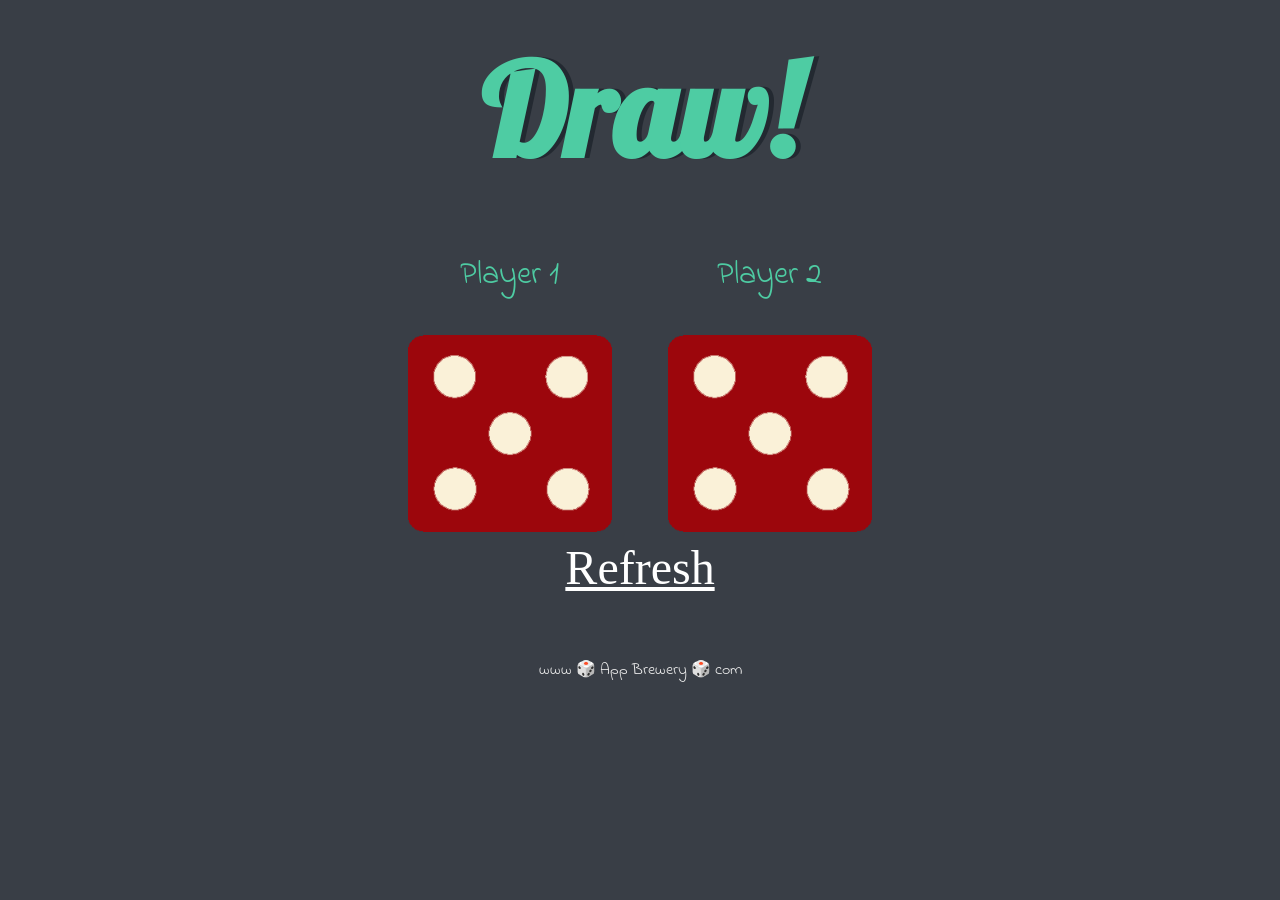
==== index.html @ 3c9428da "Rename dicee.html to index.html" ====
<!DOCTYPE html>
<html lang="en" dir="ltr">
  <head>
    <meta charset="utf-8" />
    <title>Dicee</title>
    <link rel="stylesheet" href="styles.css" />
    <link
      href="https://fonts.googleapis.com/css?family=Indie+Flower|Lobster"
      rel="stylesheet"
    />
  </head>
  <body>
    <div class="container">
      <h1>Refresh Me</h1>

      <div class="dice">
        <p>Player 1</p>
        <img class="img1" src="./images/dice6.png" />
      </div>

      <div class="dice">
        <p>Player 2</p>
        <img class="img2" src="./images/dice6.png" />
      </div>
    </div>
    <div class="refresh"><a href="dicee.html">Refresh</a></div>

    <footer>www 🎲 App Brewery 🎲 com</footer>

    <script src="index.js"></script>
  </body>
</html>
---- styles.css ----
.container {
  width: 70%;
  margin: auto;
  text-align: center;
}

.dice {
  text-align: center;
  display: inline-block;
}

body {
  background-color: #393e46;
}

h1 {
  margin: 30px;
  font-family: "Lobster", cursive;
  text-shadow: 5px 0 #232931;
  font-size: 8rem;
  color: #4ecca3;
}

p {
  font-size: 2rem;
  color: #4ecca3;
  font-family: "Indie Flower", cursive;
}

img {
  width: 80%;
}

footer {
  margin-top: 5%;
  color: #eeeeee;
  text-align: center;
  font-family: "Indie Flower", cursive;
}

.refresh {
  font-size: 3rem;
  width: 100%;
  text-align: center;
}
.refresh > a {
  color: white;
}
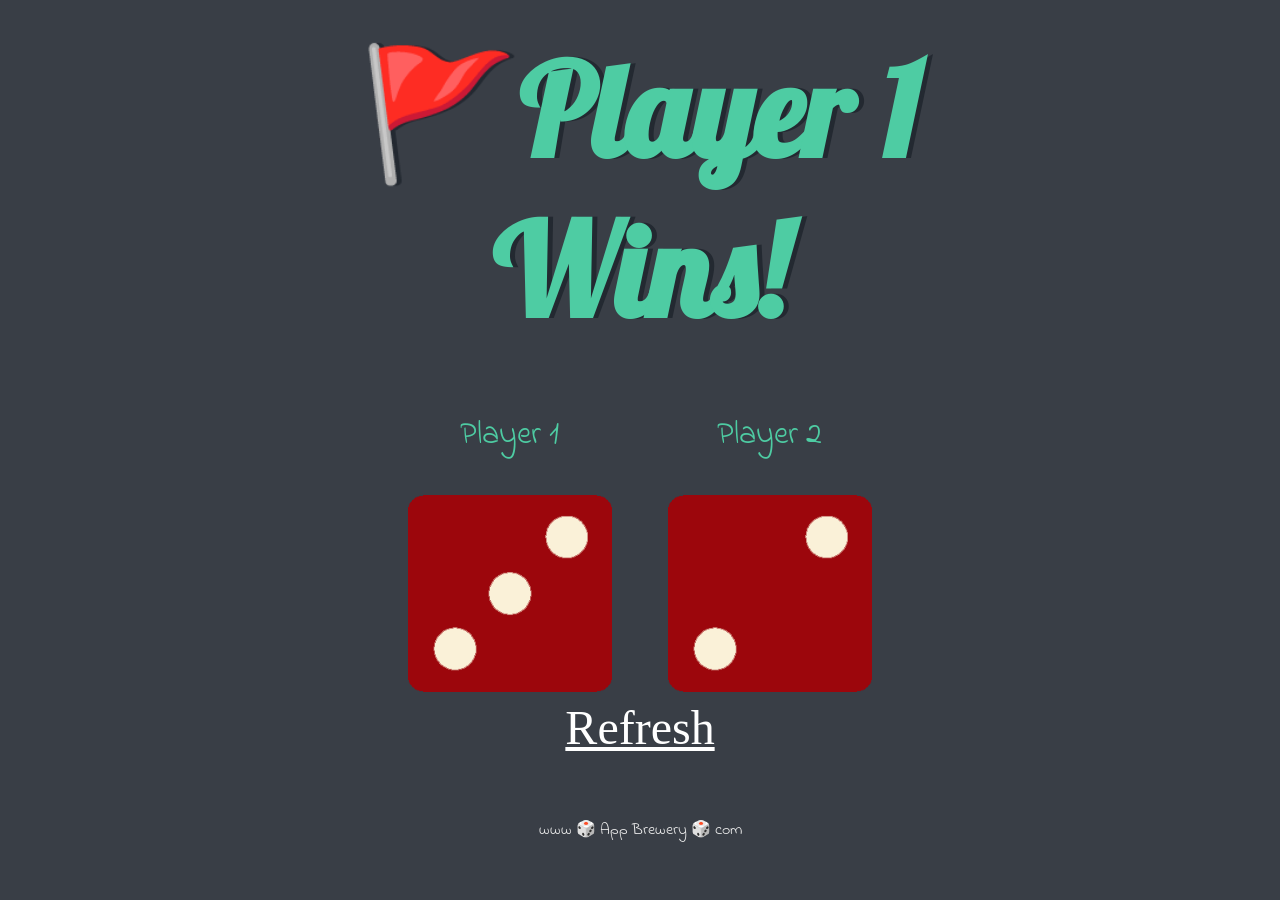
==== commit 4241de31: "Update index.html" ====
--- a/index.html
+++ b/index.html
@@ -23,7 +23,7 @@
         <img class="img2" src="./images/dice6.png" />
       </div>
     </div>
-    <div class="refresh"><a href="dicee.html">Refresh</a></div>
+    <div class="refresh"><a href="index.html">Refresh</a></div>
 
     <footer>www 🎲 App Brewery 🎲 com</footer>
 
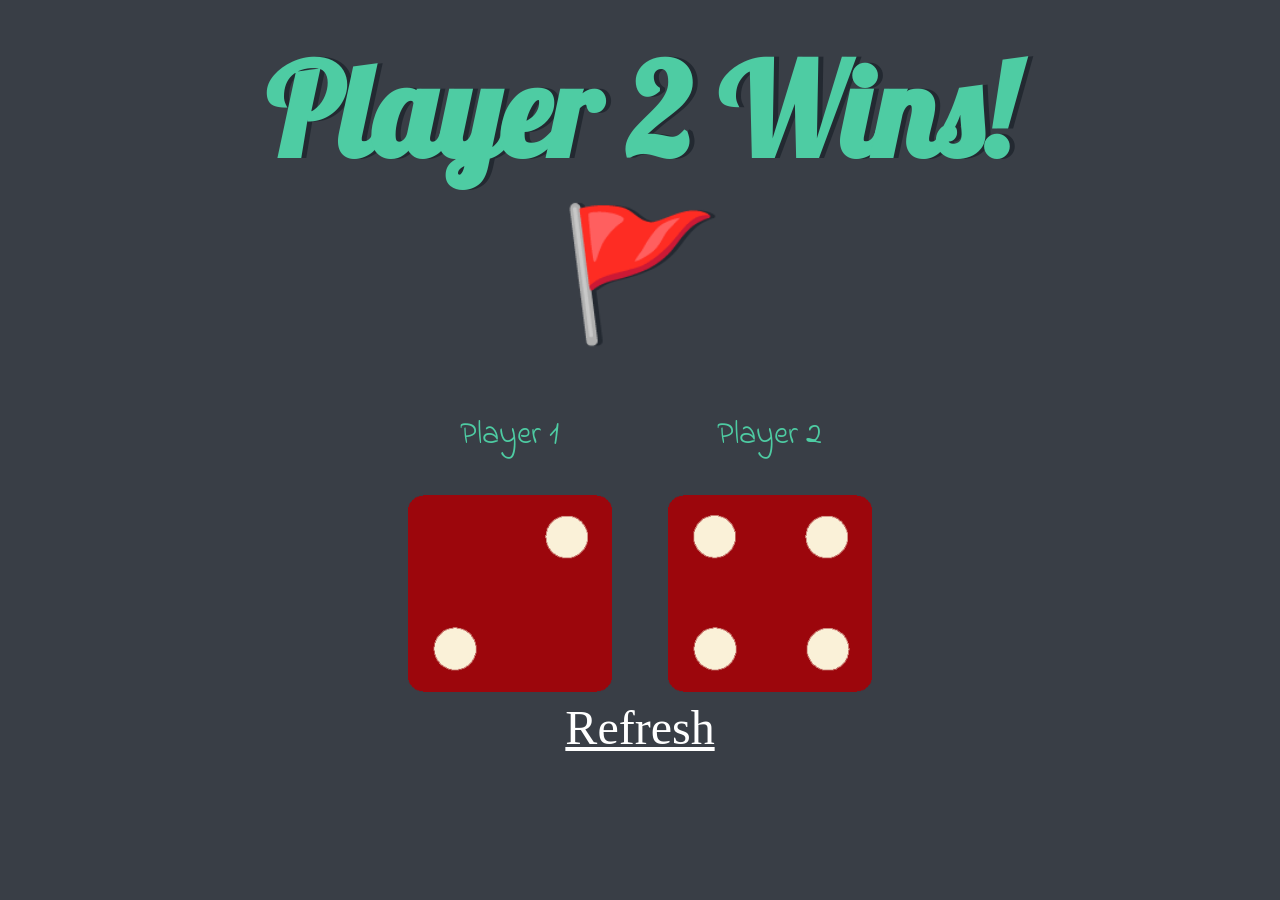
==== commit a4deb843: "Update index.html" ====
--- a/index.html
+++ b/index.html
@@ -25,7 +25,6 @@
     </div>
     <div class="refresh"><a href="index.html">Refresh</a></div>
 
-    <footer>www 🎲 App Brewery 🎲 com</footer>
 
     <script src="index.js"></script>
   </body>
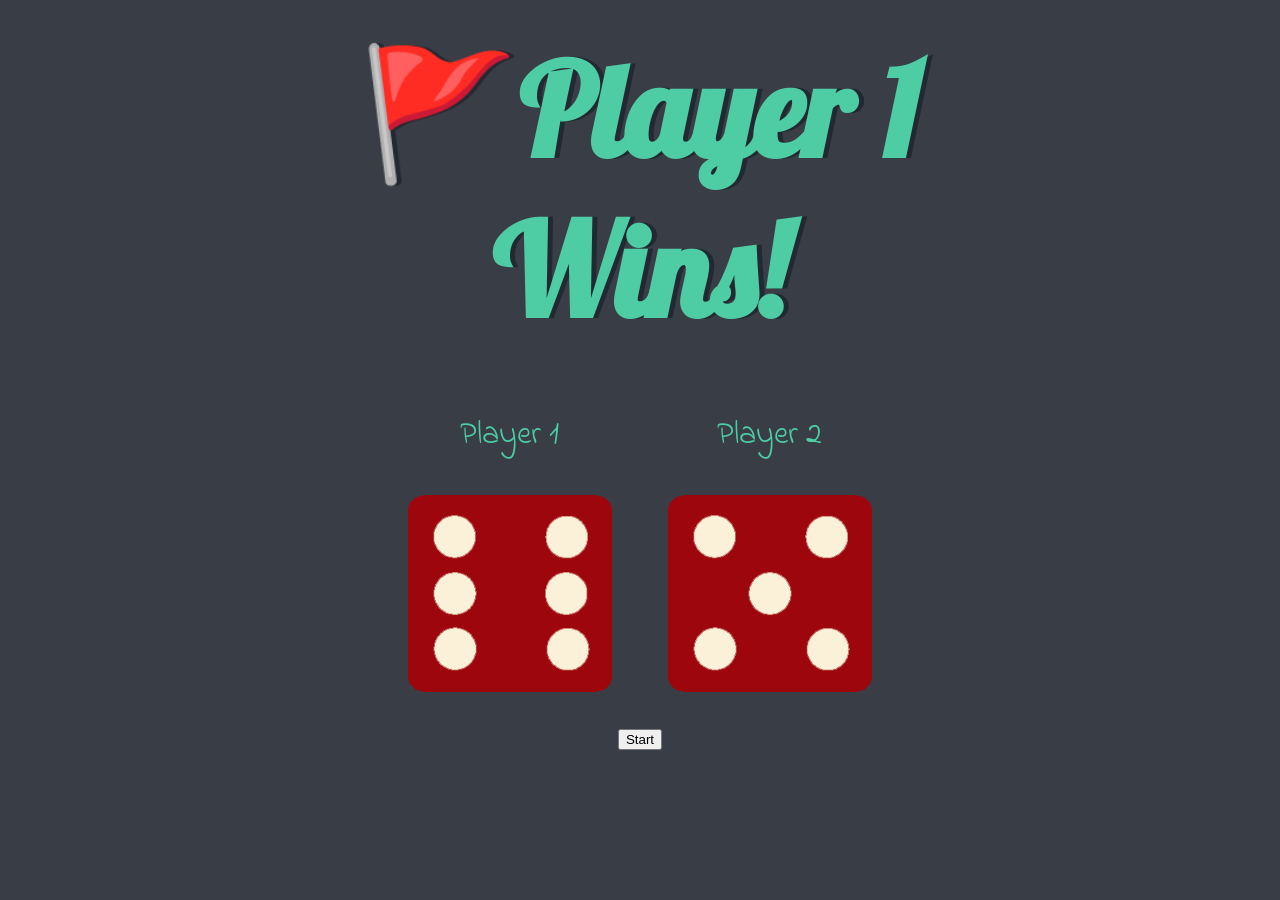
==== commit 84b05ce1: "Update index.html" ====
--- a/index.html
+++ b/index.html
@@ -23,8 +23,7 @@
         <img class="img2" src="./images/dice6.png" />
       </div>
     </div>
-    <div class="refresh"><a href="index.html">Refresh</a></div>
-
+    <div class="refresh"><button class="a">Start</button></div>
 
     <script src="index.js"></script>
   </body>
